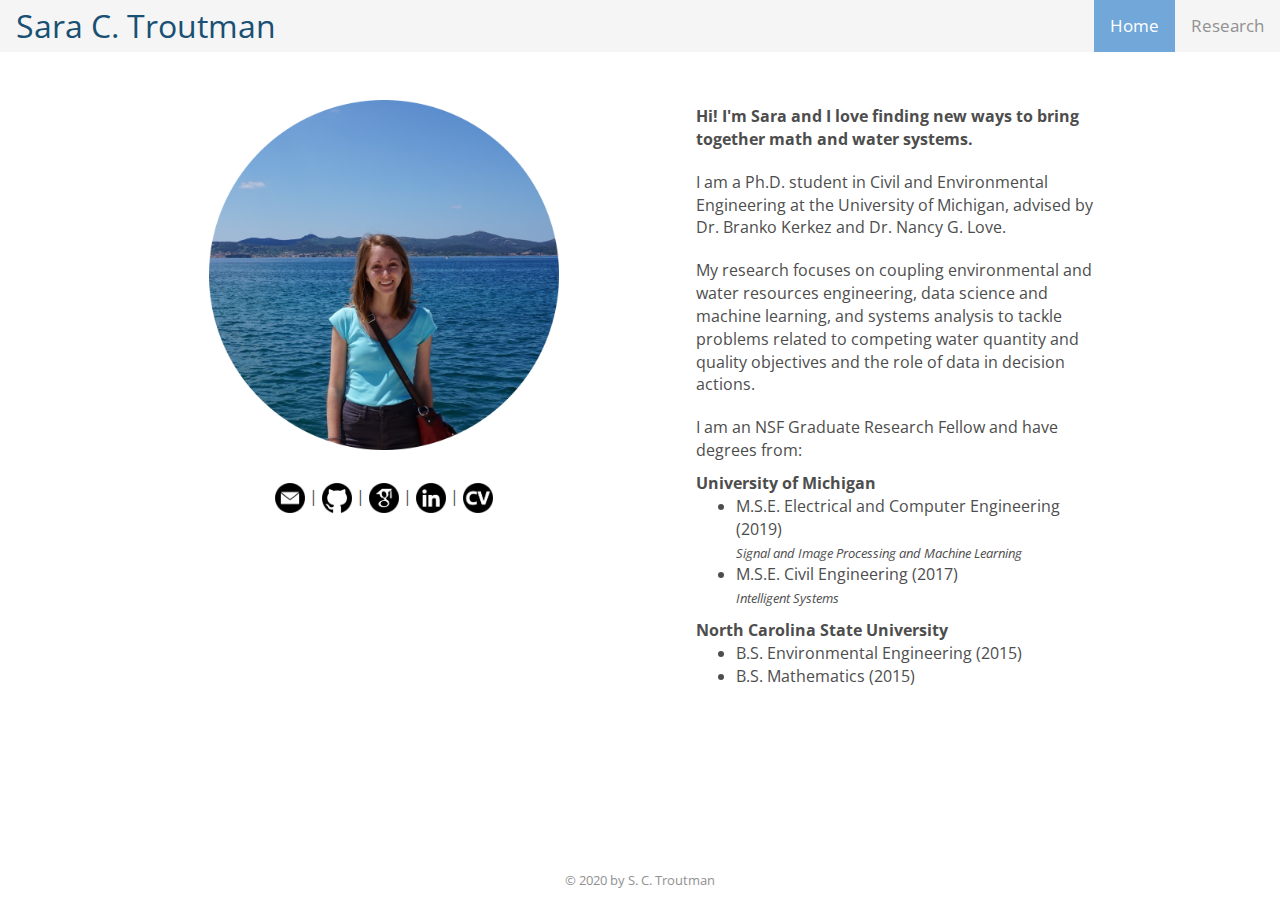
==== index.html @ d1ae993f "Updated github icon" ====
<!DOCTYPE html>
<html>
<head>
  <title>Sara C. Troutman | Home</title>
  <link rel="stylesheet" href="https://maxcdn.bootstrapcdn.com/bootstrap/3.3.5/css/bootstrap.min.css">
  <link rel="stylesheet" href="stylesheet.css">
  <script src="https://ajax.googleapis.com/ajax/libs/jquery/1.11.3/jquery.min.js"></script>
  <script src="https://maxcdn.bootstrapcdn.com/bootstrap/3.3.5/js/bootstrap.min.js"></script>

  <link href="https://fonts.googleapis.com/css?family=Open+Sans&display=swap" rel="stylesheet">
</head>
<body>
<div class="topnav">
	<a href="index.html">Sara C. Troutman</a>
	<div class="topnav-right">
		<a href="index_research.html">Research</a>
		<a class="active" href="index.html">Home</a>
	</div>
</div>

<!--
<nav>
	<ul class="navigationul">
		<li class="navigationli"><a href="CV_test.html">Test</a></li>
		<li class="navigationli"><a href="CV_contact.html">Contact</a></li>
		<li class="navigationli"><a href="CV_research.html">Research</a></li>
		<li class="navigationli" id="active"><a href="CV.html">About</a></li>
	</ul>
</nav>
-->

<div class="row">
	<div class="column" id="col-left">
		<img class="center" src="images\selfpic.png" alt="SCT" style="width:350px;"> <br>
		<!-- <p style="font-size: 8pt; text-align: center">Zadar, Croatia</p> -->
		<p><center><a href="mailto:stroutm@umich.edu"><img src="images\mail_icon.png" style="width:30px;"></a>  |  <a href="https://github.com/stroutm" target="_blank"><img src="images\github_icon.png" style="width:30px;"></a>  |  <a href="http://scholar.google.com/citations?user=-JQusO0AAAAJ&hl=en" target="_blank"><img src="images\googlescholar_icon.png" style="width:30px;"></a>  |  <a href="https://www.linkedin.com/in/stroutm" target="_blank"><img src="images\linkedin_icon.png" style="width:30px;"></a>  |  <a id="CV_download" href="docs\CV_SCTroutman_2020.pdf" target="_blank"><img src="images\cv_icon.png" style="width:30px;"></a></center></p>
	</div>
	<div class="column" id="col-right">
		<table>
			<tr>
				<td>
					<p><b>Hi! I'm Sara and I love finding new ways to bring together math and water systems.</b></p>
				</td>
			</tr>
			<tr>
				<td>
					<p>I am a Ph.D. student in Civil and Environmental Engineering at the University of Michigan, advised by Dr. Branko Kerkez and Dr. Nancy G. Love.</p>
				</td>
			</tr>
			<!--
			<tr>
				<td>
					<p>I am passionate about urban water systems and tackle problems in this field from a systems-level perspective, integrating data-driven modeling and control. My aim in doing this is to develop systems-level decision-making tools focused around real-time control and operation.</p>
				</td>
			</tr>
			-->
			<tr>
				<td>
					<p>My research focuses on coupling environmental and water resources engineering, data science and machine learning, and systems analysis to tackle problems related to competing water quantity and quality objectives and the role of data in decision actions.</p>
				</td>
			</tr>
			<tr>
				<td>
					<p>I am an NSF Graduate Research Fellow and have degrees from:</p>
					<strong>University of Michigan</strong>
						<ul>
							<li>M.S.E. Electrical and Computer Engineering (2019) <br><i style="font-size: 10pt">Signal and Image Processing and Machine Learning</i></li>
							<li>M.S.E. Civil Engineering (2017) <br><i style="font-size: 10pt">Intelligent Systems</i></li>
						</ul>
					<strong>North Carolina State University</strong>
						<ul>
							<li>B.S. Environmental Engineering (2015)</li>
							<li>B.S. Mathematics (2015)</li>
						</ul>
					</td>
			</tr>
		</table>
	</div>
</div>


&nbsp;

<div class="footer">
	<p>&copy; 2020 by S. C. Troutman</p>
</div>

</body>
</html>
---- stylesheet.css ----
/*
Dark blue: #195073;
Blue: #4E7FBF;
Light blue: #71A8D9;
Very light blue: #A3BFD9;
Grey: #D9D3D0;
*/

body {
    background-color: #FFFFFF;
    font-family: 'Open Sans', sans-serif;
    color: #4D4D4D;
    padding-top:100px;
    font-size: 12pt;
}

.footer {
  position: fixed;
  left: 0;
  bottom: 0;
  width: 100%;
  background-color: #FFFFFF;
  text-align: center;
  font-size: 10pt;
  color: #919191;
}

.center {
  display: block;
  margin-left: auto;
  margin-right: auto;
}

#self-ref {
  color: #4D4D4D; /*4E7FBF;*/
}

a {
    color: #226D9C; /*195073;*/
}

.topnav {
    position: fixed;
    overflow: hidden;
    top: 0;
    width: 100%;
    background-color: #F5F5F5;
    color: #195073;
}

.topnav a {
  float: left;
  display: block;
  color: #195073;
  text-align: center;
  padding: 3px 16px;
  text-decoration: none;
  font-size: 32px;
}

/* Change the color of links on hover */
.topnav-right a:hover {
  background-color: #A3BFD9;
  color: #1C1C1C;
}

/* Add a color to the active/current link */
.topnav-right a.active {
  background-color: #71A8D9;
  color: #FFFFFF;
}

/* Right-aligned section inside the top navigation */
.topnav-right a {
  float: right;
  color: #919191;
  text-align: center;
  padding: 14px 16px;
  text-decoration: none;
  font-size: 17px;
}

.row {
  display: flex;
  margin-left: 10%;
  margin-right: 10%;
  padding-bottom: 50px;
}

.column {
  flex: 50%;
}

table {
  margin-left: 10%;
  margin-right: 10%;
  width: 80%;
}

th, td {
  padding: 5px;
}

.research-title {
  font-size: 12pt;
  color: #226D9C; /*195073;*/
}

.research-desc {
  font-size: 10pt
}
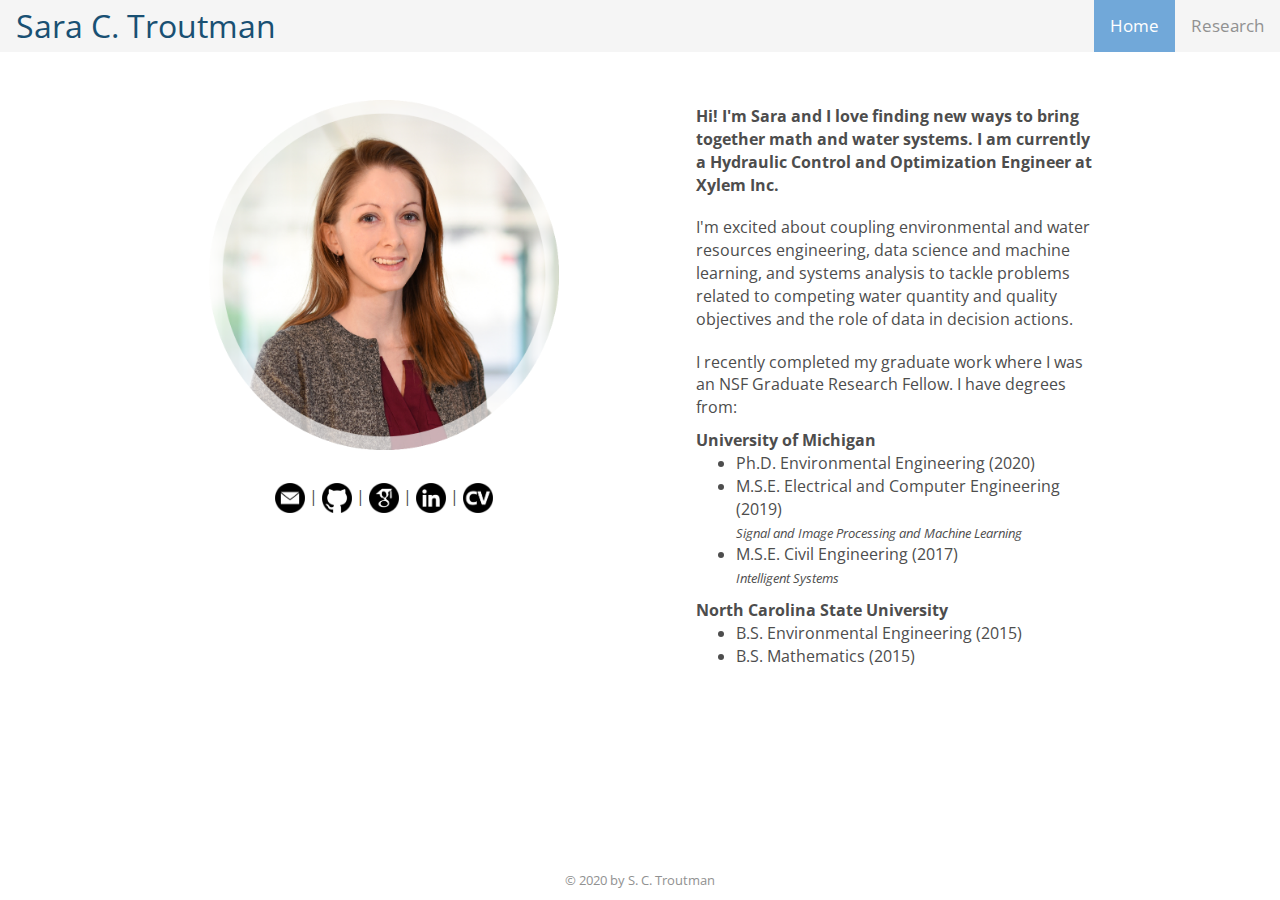
==== commit 24c0f558: "Updates since graduating" ====
--- a/index.html
+++ b/index.html
@@ -13,21 +13,10 @@
 <div class="topnav">
 	<a href="index.html">Sara C. Troutman</a>
 	<div class="topnav-right">
-		<a href="index_research.html">Research</a>
+		<a href="research.html">Research</a>
 		<a class="active" href="index.html">Home</a>
 	</div>
 </div>
-
-<!--
-<nav>
-	<ul class="navigationul">
-		<li class="navigationli"><a href="CV_test.html">Test</a></li>
-		<li class="navigationli"><a href="CV_contact.html">Contact</a></li>
-		<li class="navigationli"><a href="CV_research.html">Research</a></li>
-		<li class="navigationli" id="active"><a href="CV.html">About</a></li>
-	</ul>
-</nav>
--->
 
 <div class="row">
 	<div class="column" id="col-left">
@@ -39,12 +28,7 @@
 		<table>
 			<tr>
 				<td>
-					<p><b>Hi! I'm Sara and I love finding new ways to bring together math and water systems.</b></p>
-				</td>
-			</tr>
-			<tr>
-				<td>
-					<p>I am a Ph.D. student in Civil and Environmental Engineering at the University of Michigan, advised by Dr. Branko Kerkez and Dr. Nancy G. Love.</p>
+					<p><b>Hi! I'm Sara and I love finding new ways to bring together math and water systems. I am currently a Hydraulic Control and Optimization Engineer at Xylem Inc.</p>
 				</td>
 			</tr>
 			<!--
@@ -56,14 +40,15 @@
 			-->
 			<tr>
 				<td>
-					<p>My research focuses on coupling environmental and water resources engineering, data science and machine learning, and systems analysis to tackle problems related to competing water quantity and quality objectives and the role of data in decision actions.</p>
+					<p>I'm excited about coupling environmental and water resources engineering, data science and machine learning, and systems analysis to tackle problems related to competing water quantity and quality objectives and the role of data in decision actions.</p>
 				</td>
 			</tr>
 			<tr>
 				<td>
-					<p>I am an NSF Graduate Research Fellow and have degrees from:</p>
+					<p>I recently completed my graduate work where I was an NSF Graduate Research Fellow. I have degrees from:</p>
 					<strong>University of Michigan</strong>
 						<ul>
+							<li>Ph.D. Environmental Engineering (2020)</li>
 							<li>M.S.E. Electrical and Computer Engineering (2019) <br><i style="font-size: 10pt">Signal and Image Processing and Machine Learning</i></li>
 							<li>M.S.E. Civil Engineering (2017) <br><i style="font-size: 10pt">Intelligent Systems</i></li>
 						</ul>
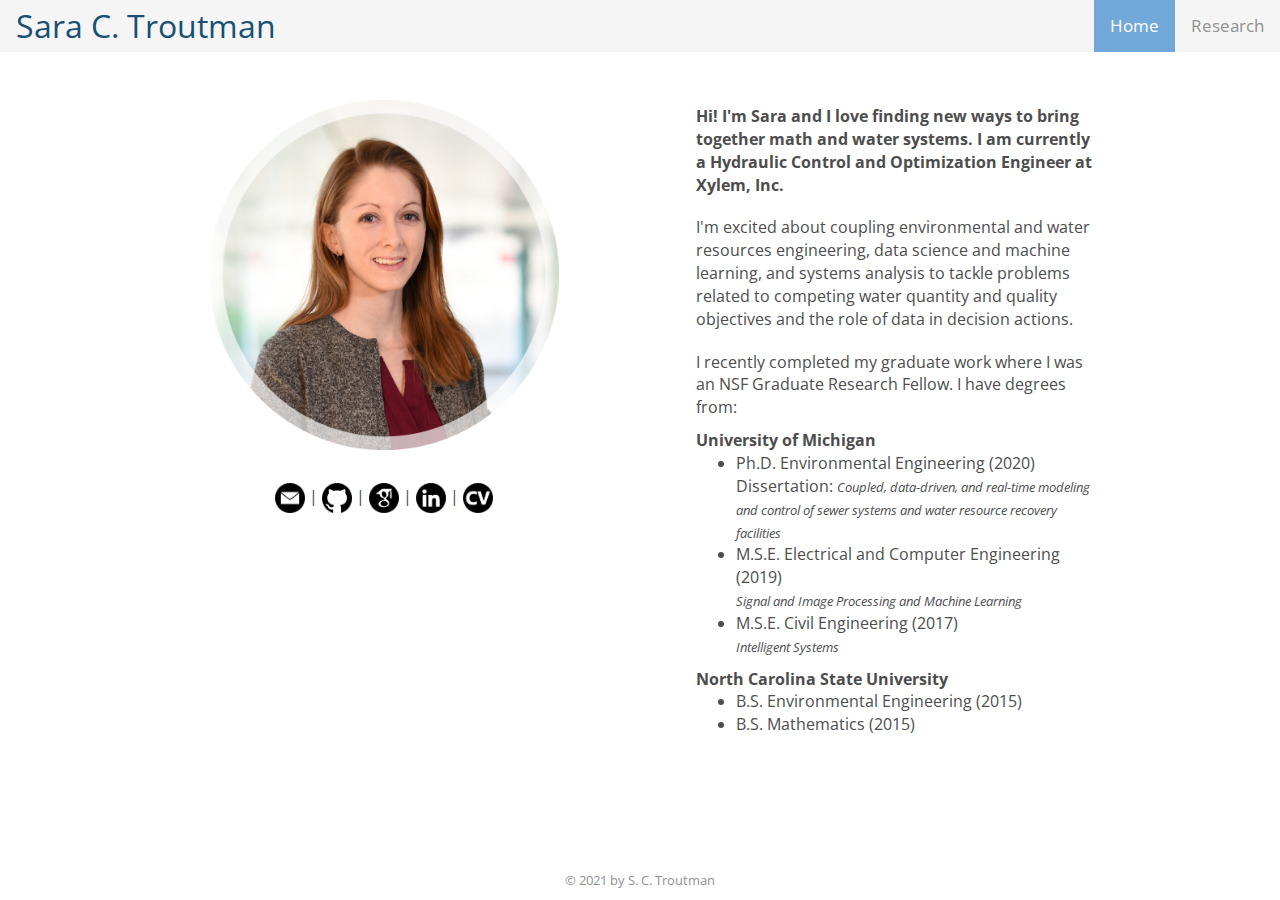
==== commit 30418233: "Updates" ====
--- a/index.html
+++ b/index.html
@@ -22,13 +22,13 @@
 	<div class="column" id="col-left">
 		<img class="center" src="images\selfpic.png" alt="SCT" style="width:350px;"> <br>
 		<!-- <p style="font-size: 8pt; text-align: center">Zadar, Croatia</p> -->
-		<p><center><a href="mailto:stroutm@umich.edu"><img src="images\mail_icon.png" style="width:30px;"></a>  |  <a href="https://github.com/stroutm" target="_blank"><img src="images\github_icon.png" style="width:30px;"></a>  |  <a href="http://scholar.google.com/citations?user=-JQusO0AAAAJ&hl=en" target="_blank"><img src="images\googlescholar_icon.png" style="width:30px;"></a>  |  <a href="https://www.linkedin.com/in/stroutm" target="_blank"><img src="images\linkedin_icon.png" style="width:30px;"></a>  |  <a id="CV_download" href="docs\CV_SCTroutman_2020.pdf" target="_blank"><img src="images\cv_icon.png" style="width:30px;"></a></center></p>
+		<p><center><a href="mailto:stroutm@umich.edu"><img src="images\mail_icon.png" style="width:30px;"></a>  |  <a href="https://github.com/stroutm" target="_blank"><img src="images\github_icon.png" style="width:30px;"></a>  |  <a href="http://scholar.google.com/citations?user=-JQusO0AAAAJ&hl=en" target="_blank"><img src="images\googlescholar_icon.png" style="width:30px;"></a>  |  <a href="https://www.linkedin.com/in/stroutm" target="_blank"><img src="images\linkedin_icon.png" style="width:30px;"></a>  |  <a id="CV_download" href="docs\CV_SCTroutman_2021.pdf" target="_blank"><img src="images\cv_icon.png" style="width:30px;"></a></center></p>
 	</div>
 	<div class="column" id="col-right">
 		<table>
 			<tr>
 				<td>
-					<p><b>Hi! I'm Sara and I love finding new ways to bring together math and water systems. I am currently a Hydraulic Control and Optimization Engineer at Xylem Inc.</p>
+					<p><b>Hi! I'm Sara and I love finding new ways to bring together math and water systems. I am currently a Hydraulic Control and Optimization Engineer at Xylem, Inc.</p>
 				</td>
 			</tr>
 			<!--
@@ -48,7 +48,7 @@
 					<p>I recently completed my graduate work where I was an NSF Graduate Research Fellow. I have degrees from:</p>
 					<strong>University of Michigan</strong>
 						<ul>
-							<li>Ph.D. Environmental Engineering (2020)</li>
+							<li>Ph.D. Environmental Engineering (2020) <br>Dissertation: <i style="font-size: 10pt">Coupled, data-driven, and real-time modeling and control of sewer systems and water resource recovery facilities</i></li>
 							<li>M.S.E. Electrical and Computer Engineering (2019) <br><i style="font-size: 10pt">Signal and Image Processing and Machine Learning</i></li>
 							<li>M.S.E. Civil Engineering (2017) <br><i style="font-size: 10pt">Intelligent Systems</i></li>
 						</ul>
@@ -67,7 +67,7 @@
 &nbsp;
 
 <div class="footer">
-	<p>&copy; 2020 by S. C. Troutman</p>
+	<p>&copy; 2021 by S. C. Troutman</p>
 </div>
 
 </body>
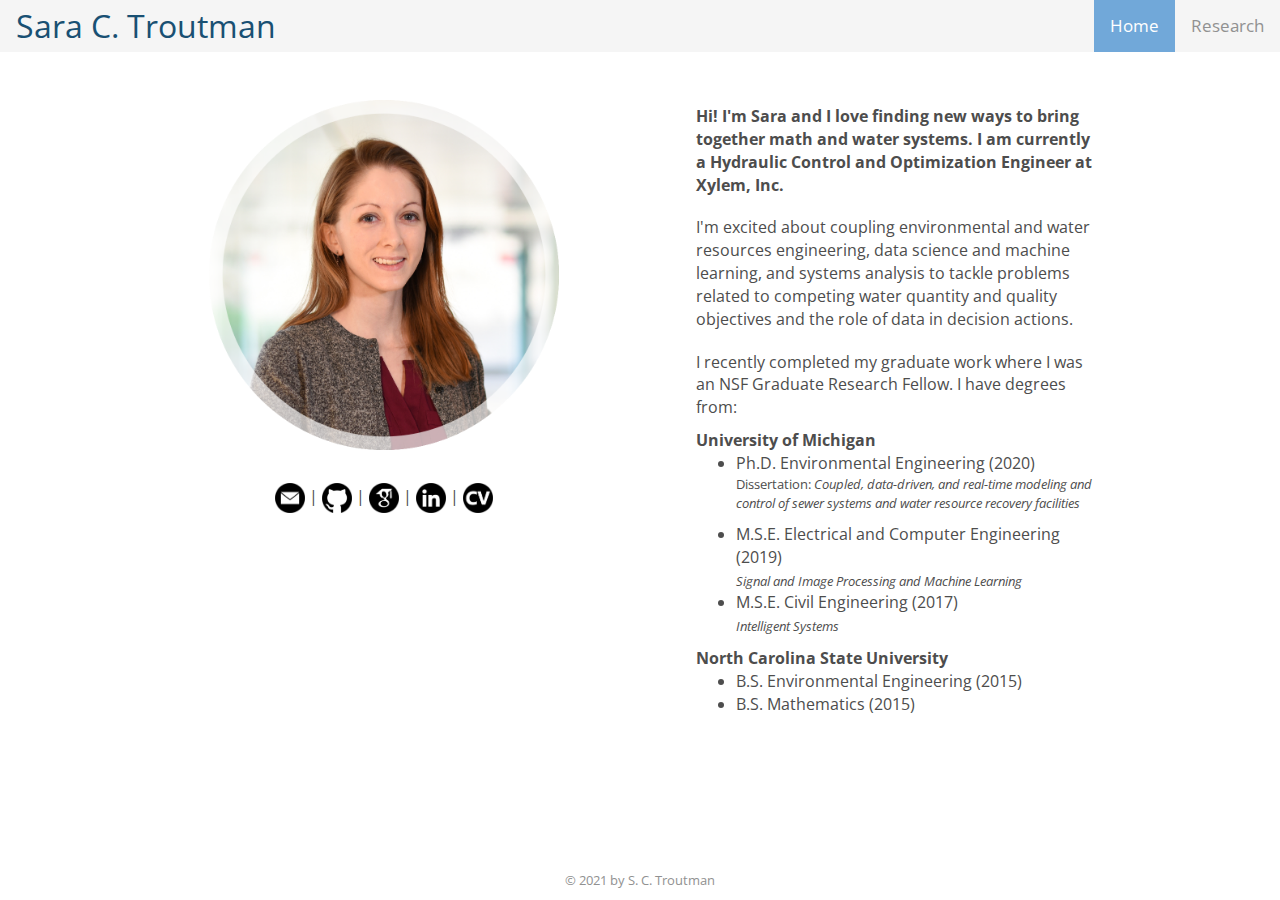
==== commit 36e7c623: "Updates" ====
--- a/index.html
+++ b/index.html
@@ -48,7 +48,7 @@
 					<p>I recently completed my graduate work where I was an NSF Graduate Research Fellow. I have degrees from:</p>
 					<strong>University of Michigan</strong>
 						<ul>
-							<li>Ph.D. Environmental Engineering (2020) <br>Dissertation: <i style="font-size: 10pt">Coupled, data-driven, and real-time modeling and control of sewer systems and water resource recovery facilities</i></li>
+							<li>Ph.D. Environmental Engineering (2020) <br><p style="font-size: 10pt">Dissertation: <i style="font-size: 10pt">Coupled, data-driven, and real-time modeling and control of sewer systems and water resource recovery facilities</i></p></li>
 							<li>M.S.E. Electrical and Computer Engineering (2019) <br><i style="font-size: 10pt">Signal and Image Processing and Machine Learning</i></li>
 							<li>M.S.E. Civil Engineering (2017) <br><i style="font-size: 10pt">Intelligent Systems</i></li>
 						</ul>
